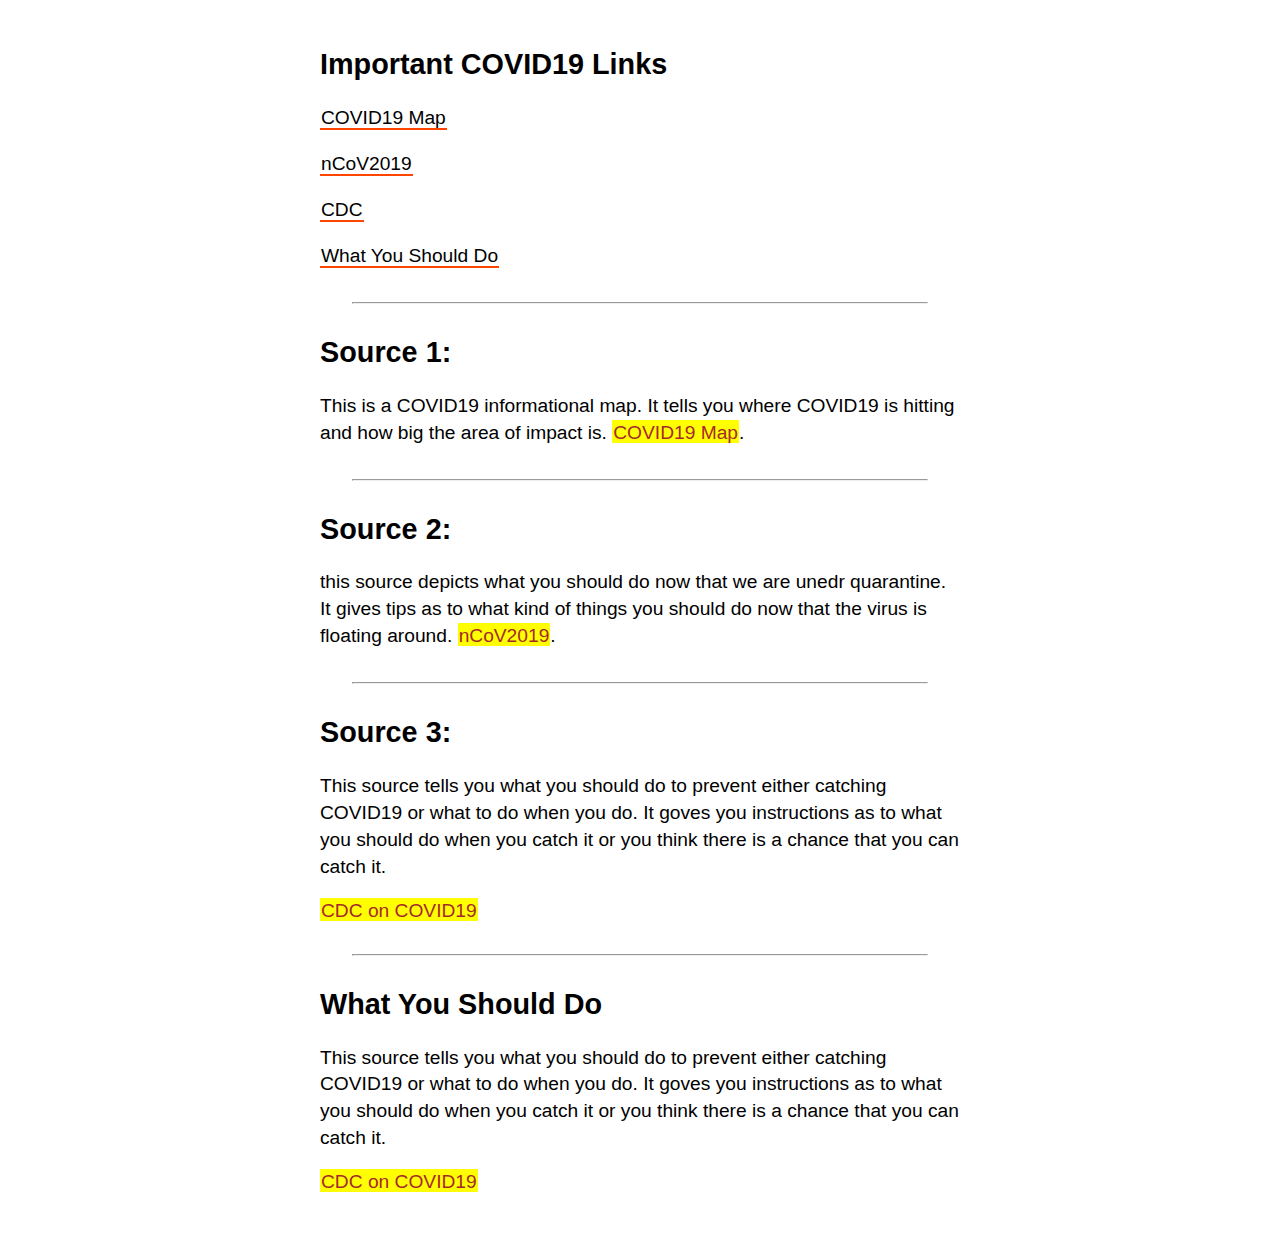
==== index.html @ eac73d30 "Update index.html" ====
<DOCTYPE html>
	<!DOCTYPE html>
	<html>
	<head>
		<title>COVID19 Page</title>
		<link rel="stylesheet" type="text/css" href="intersession.css">
	</head>
	<body>
	<h2>Important COVID19 Links</h2>

<p>
  <a class="fancy-underline" href="#mdn">COVID19 Map</a>
</p>

<p>
  <a class="fancy-underline" href="#fancy">nCoV2019</a>
</p>

<p>
  <a class="fancy-underline" href="#overriding">CDC</a>
</p>

<p>
  <a class="fancy-underline" href="#what">What You Should Do</a>
</p>

<hr>

<!-- Learn about this code on MDN: https://developer.mozilla.org/en-US/docs/Learn/CSS/Styling_text/Styling_links -->

<h2 id="mdn">
  Source 1:
</h2>

<p>This is a COVID19 informational map. It tells you where COVID19 is hitting and how big the area of impact is. 
<a id="ms-link" target="_blank" href="https://gisanddata.maps.arcgis.com/apps/opsdashboard/index.html#/bda7594740fd40299423467b48e9ecf6">COVID19 Map</a>.</p>

<hr>

<h2 id="fancy">Source 2:</h2>
<p> this source depicts what you should do now that we are unedr quarantine. It gives tips as to what kind of things you should do now that the virus is floating around.
<a id="ms-link" href="https://www.cdph.ca.gov/Programs/CID/DCDC/Pages/Immunization/ncov2019.aspx" target="_blank">nCoV2019</a>.

<hr>

<h2>Source 3:</h2>

<p>This source tells you what you should do to prevent either catching COVID19 or what to do when you do. It goves you instructions as to what you should do when you catch it or you think there is a chance that you can catch it.</p>
 <a id="ms-link" href="https://www.cdc.gov/coronavirus/2019-ncov/about/index.html">CDC on COVID19</a> 

<hr>

<h2>What You Should Do</h2>

<p>This source tells you what you should do to prevent either catching COVID19 or what to do when you do. It goves you instructions as to what you should do when you catch it or you think there is a chance that you can catch it.</p>
 <a id="what" href="https://www.cdc.gov/coronavirus/2019-ncov/about/index.html">CDC on COVID19</a> 

	</body>
	</html>
---- intersession.css ----
body {
  padding-top: 3rem;
  padding-bottom: 3rem;
  width: 50%;
  margin: 0 auto;
  font-size: 1.2rem;
  font-family: sans-serif;
}


hr {
  margin: 2rem;  
}

p {
  line-height: 1.4;
}

a {
  outline: none;
  text-decoration: none;
  padding: 2px 1px 0;
}

a:link {
  color: brown;
  background: yellow;
}

a:visited {
  color: yellow;
  background: brown;
}

a:focus {
  border-bottom: 1px solid;
  background: #purple;
}

a:hover {
  border-bottom: 1px solid;     
  background: turquoise;
}

a:active {
  background: blue;
  color: green;
}

a#new-link {
  color: white !important;
}

a:hover#new-link {
  color: magenta !important;
}

a:active#new-link {
  color: teal !important;
  background: gray !important;
}

.fancy-underline {
  color: black !important;
  background: none !important;
  border-bottom: 2px solid orangered;
}

.fancy-underline:hover, .fancy-underline:active, .fancy-underline:visited {
  opacity: 70%;
  border-bottom: 3px solid coral;
}
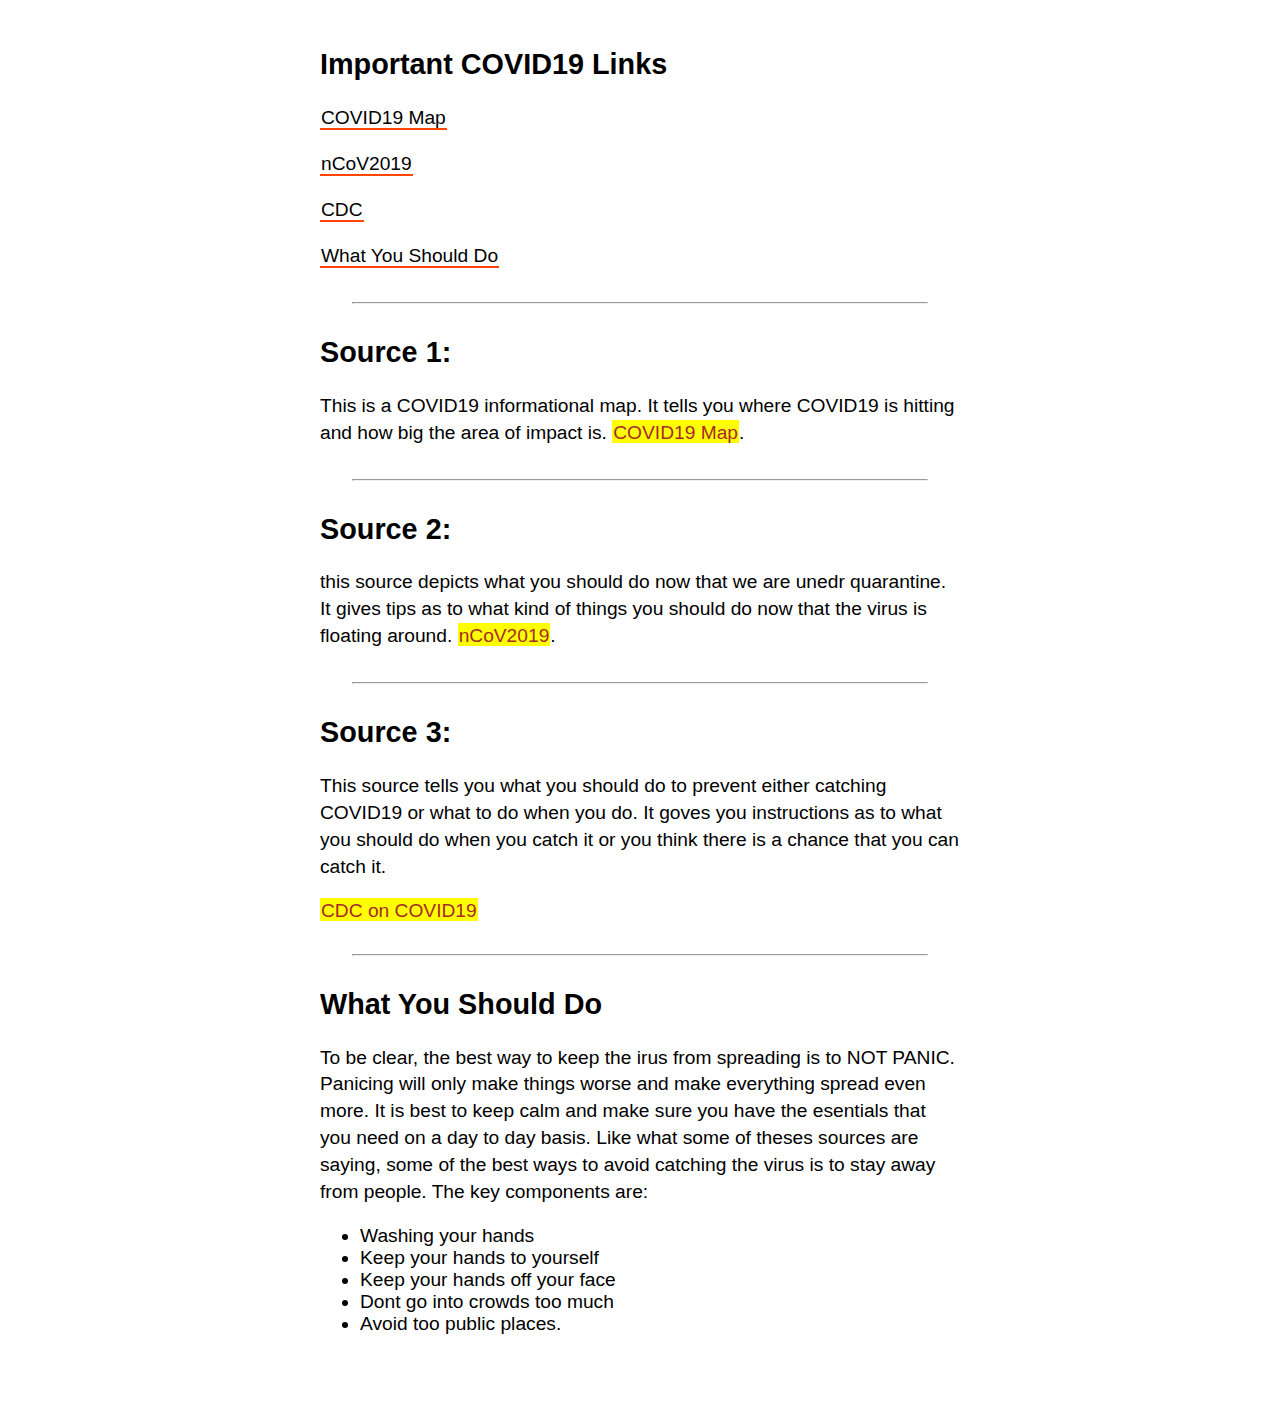
==== commit 0c1fdd59: "Update index.html" ====
--- a/index.html
+++ b/index.html
@@ -26,8 +26,6 @@
 
 <hr>
 
-<!-- Learn about this code on MDN: https://developer.mozilla.org/en-US/docs/Learn/CSS/Styling_text/Styling_links -->
-
 <h2 id="mdn">
   Source 1:
 </h2>
@@ -52,8 +50,14 @@
 
 <h2>What You Should Do</h2>
 
-<p>This source tells you what you should do to prevent either catching COVID19 or what to do when you do. It goves you instructions as to what you should do when you catch it or you think there is a chance that you can catch it.</p>
- <a id="what" href="https://www.cdc.gov/coronavirus/2019-ncov/about/index.html">CDC on COVID19</a> 
+<p id="what">To be clear, the best way to keep the irus from spreading is to NOT PANIC. Panicing will only make things worse and make everything spread even more. It is best to keep calm and make sure you have the esentials that you need on a day to day basis. Like what some of theses sources are saying, some of the best ways to avoid catching the virus is to stay away from people. The key components are:</p>
+<ul>
+	<li>Washing your hands</li>
+	<li>Keep your hands to yourself</li>
+	<li>Keep your hands off your face</li>
+	<li>Dont go into crowds too much</li>
+	<li>Avoid too public places.</li>
+</ul>
 
 	</body>
 	</html>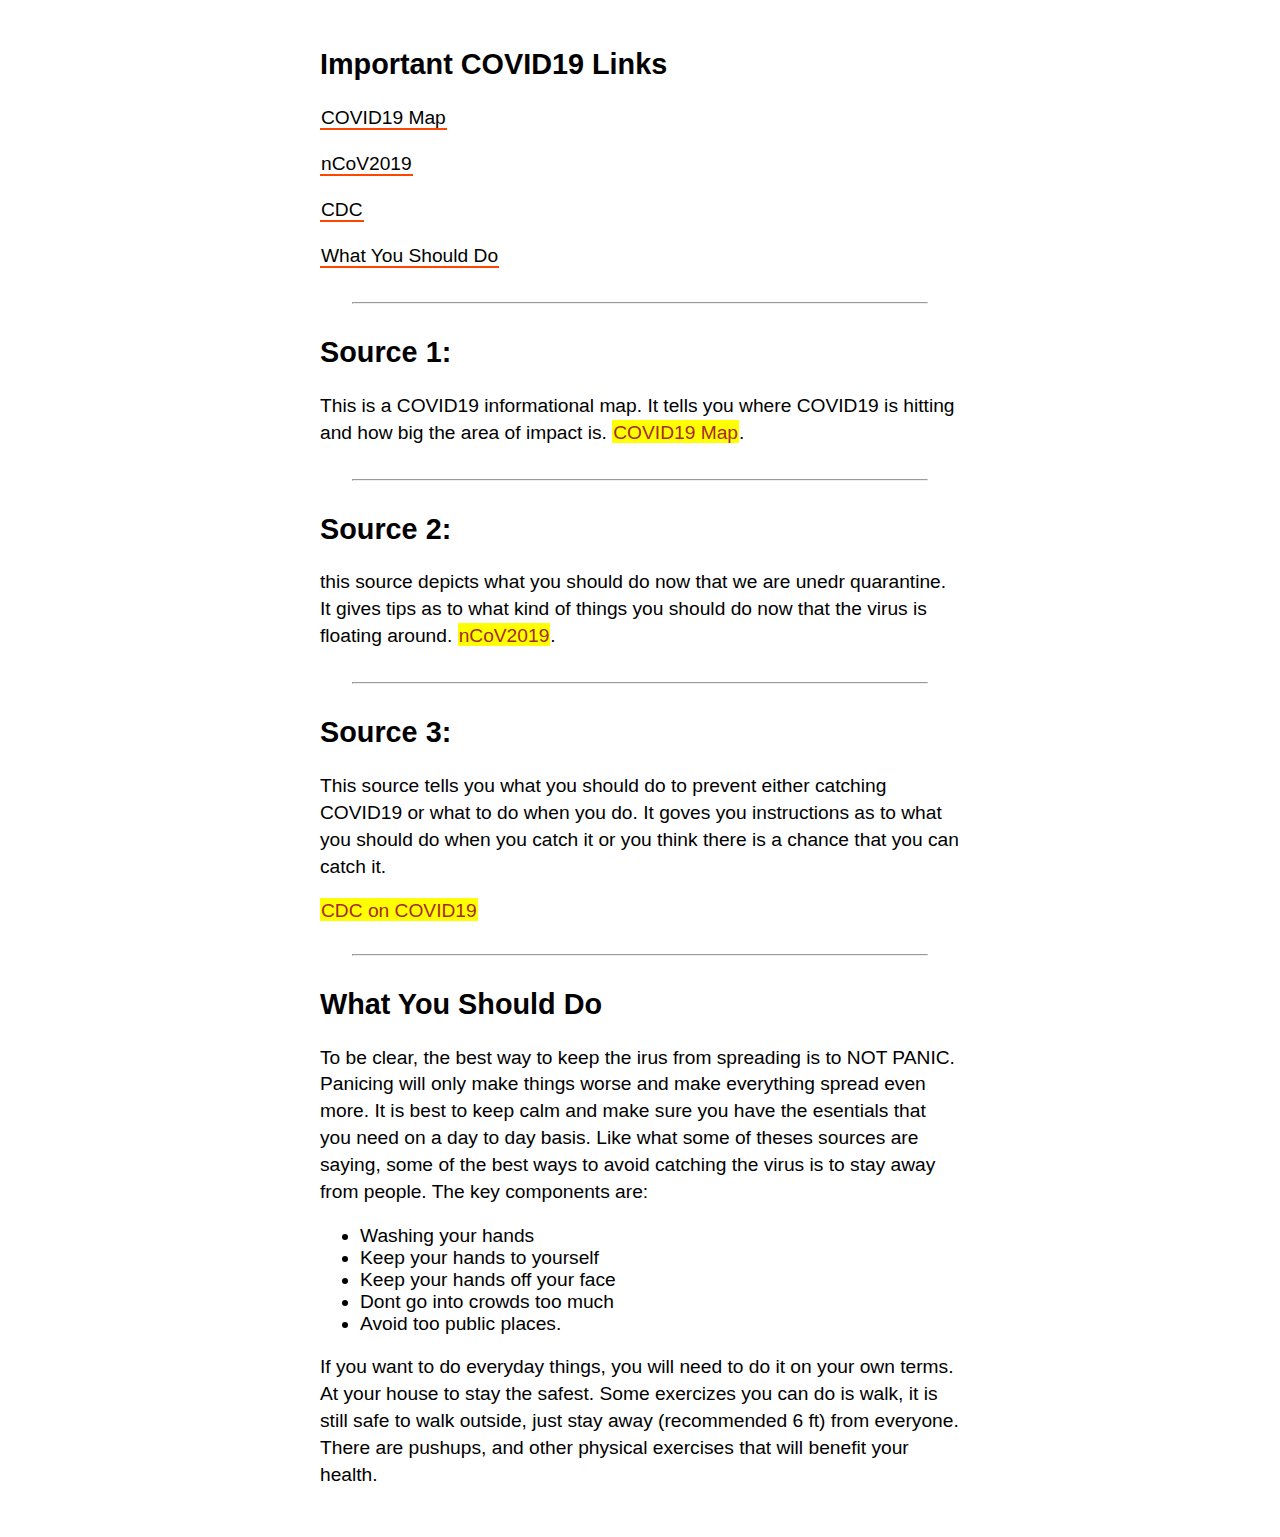
==== commit 57f69de5: "Update index.html" ====
--- a/index.html
+++ b/index.html
@@ -59,5 +59,7 @@
 	<li>Avoid too public places.</li>
 </ul>
 
+<p>If you want to do everyday things, you will need to do it on your own terms. At your house to stay the safest. Some exercizes you can do is walk, it is still safe to walk outside, just stay away (recommended 6 ft) from everyone. There are pushups, and other physical exercises that will benefit your health.</p>
+
 	</body>
 	</html>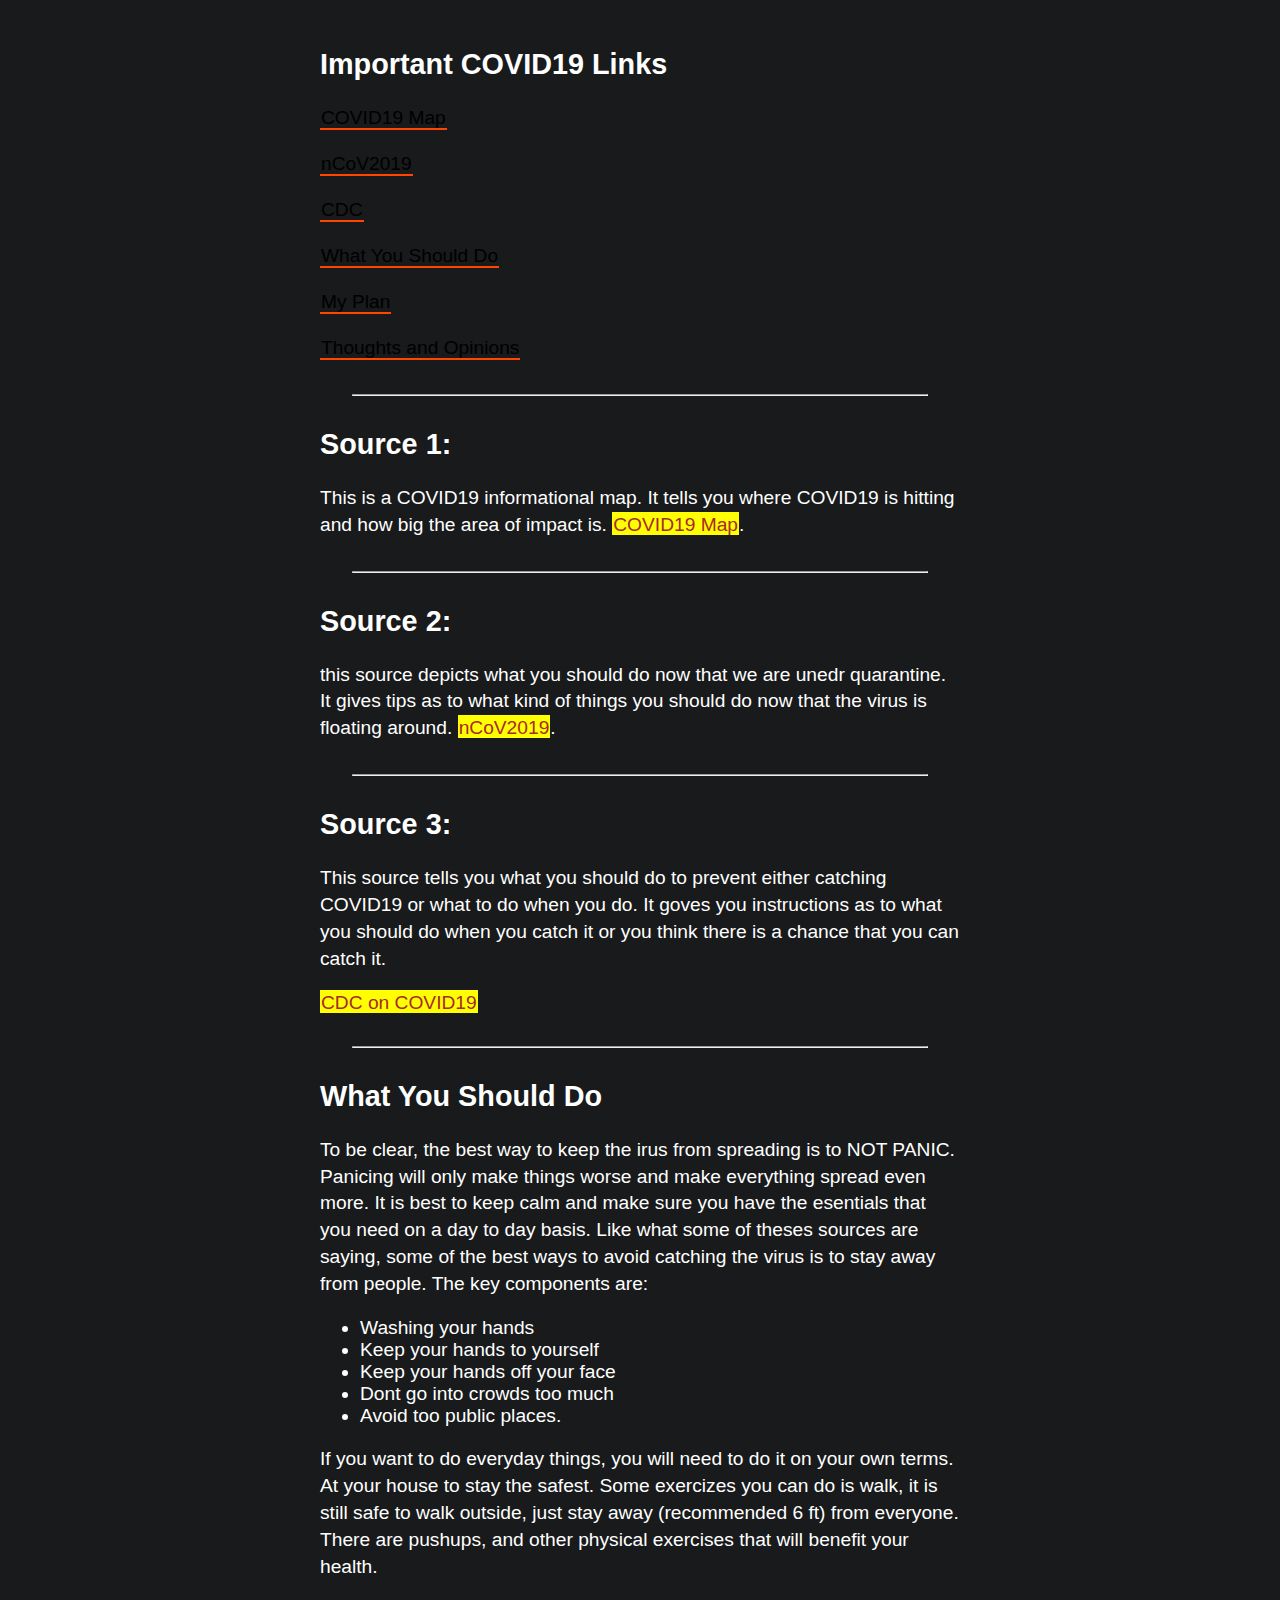
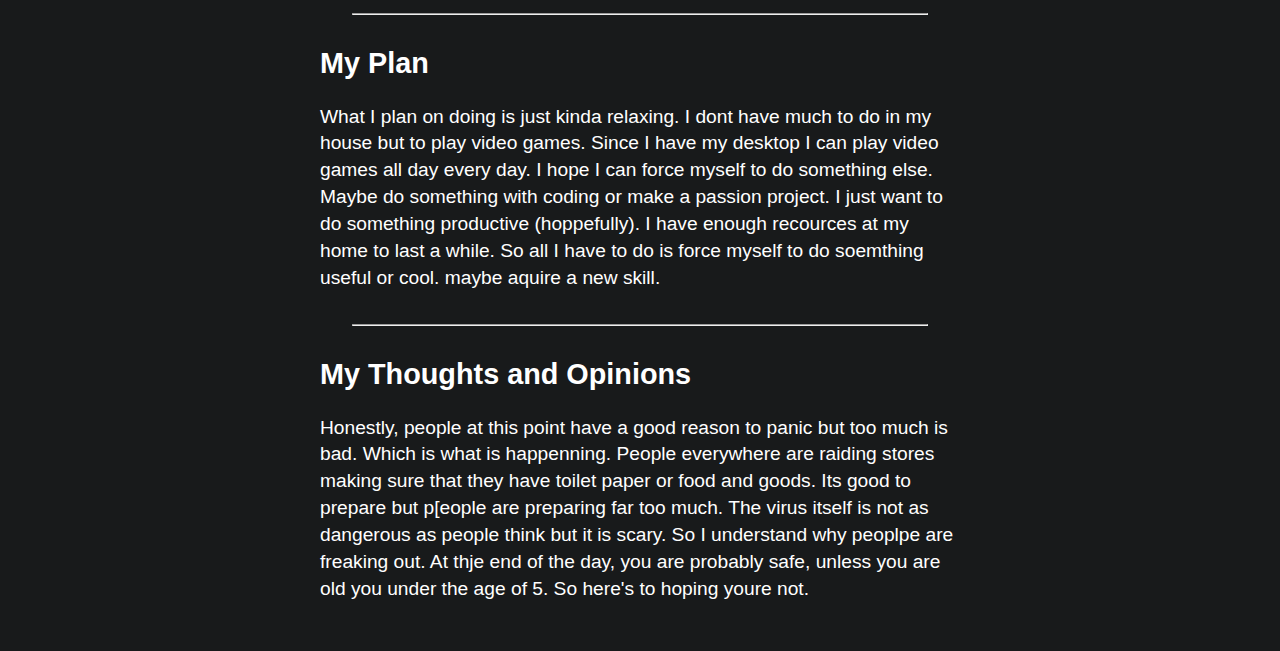
==== commit 36a41635: "day 3" ====
--- a/index.html
+++ b/index.html
@@ -22,6 +22,14 @@
 
 <p>
   <a class="fancy-underline" href="#what">What You Should Do</a>
+</p>
+
+<p>
+  <a class="fancy-underline" href="#plan">My Plan</a>
+</p>
+
+<p>
+  <a class="fancy-underline" href="#tap">Thoughts and Opinions</a>
 </p>
 
 <hr>
@@ -61,5 +69,20 @@
 
 <p>If you want to do everyday things, you will need to do it on your own terms. At your house to stay the safest. Some exercizes you can do is walk, it is still safe to walk outside, just stay away (recommended 6 ft) from everyone. There are pushups, and other physical exercises that will benefit your health.</p>
 
+<hr>
+
+<h2 id="plan">My Plan</h2>
+
+<p>
+What I plan on doing is just kinda relaxing. I dont have much to do in my house but to play video games. Since I have my desktop I can play video games all day every day. I hope I can force myself to do something else. Maybe do something with coding or make a passion project. I just want to do something productive (hoppefully). I have enough recources at my home to last a while. So all I have to do is force myself to do soemthing useful or cool. maybe aquire a new skill.
+</p>
+
+<hr>
+
+<h2 id="tap"> My Thoughts and Opinions </h2>
+
+<p>
+Honestly, people at this point have a good reason to panic but too much is bad. Which is what is happenning. People everywhere are raiding stores making sure that they have toilet paper or food and goods. Its good to prepare but p[eople are preparing far too much. The virus itself is not as dangerous as people think but it is scary. So I understand why peoplpe are freaking out. At thje end of the day, you are probably safe, unless you are old you under the age of 5. So here's to hoping youre not.
+</p>
 	</body>
 	</html>--- a/intersession.css
+++ b/intersession.css
@@ -5,6 +5,8 @@
   margin: 0 auto;
   font-size: 1.2rem;
   font-family: sans-serif;
+  background-color: #181a1b;
+  color:#ffffff;
 }
 
 
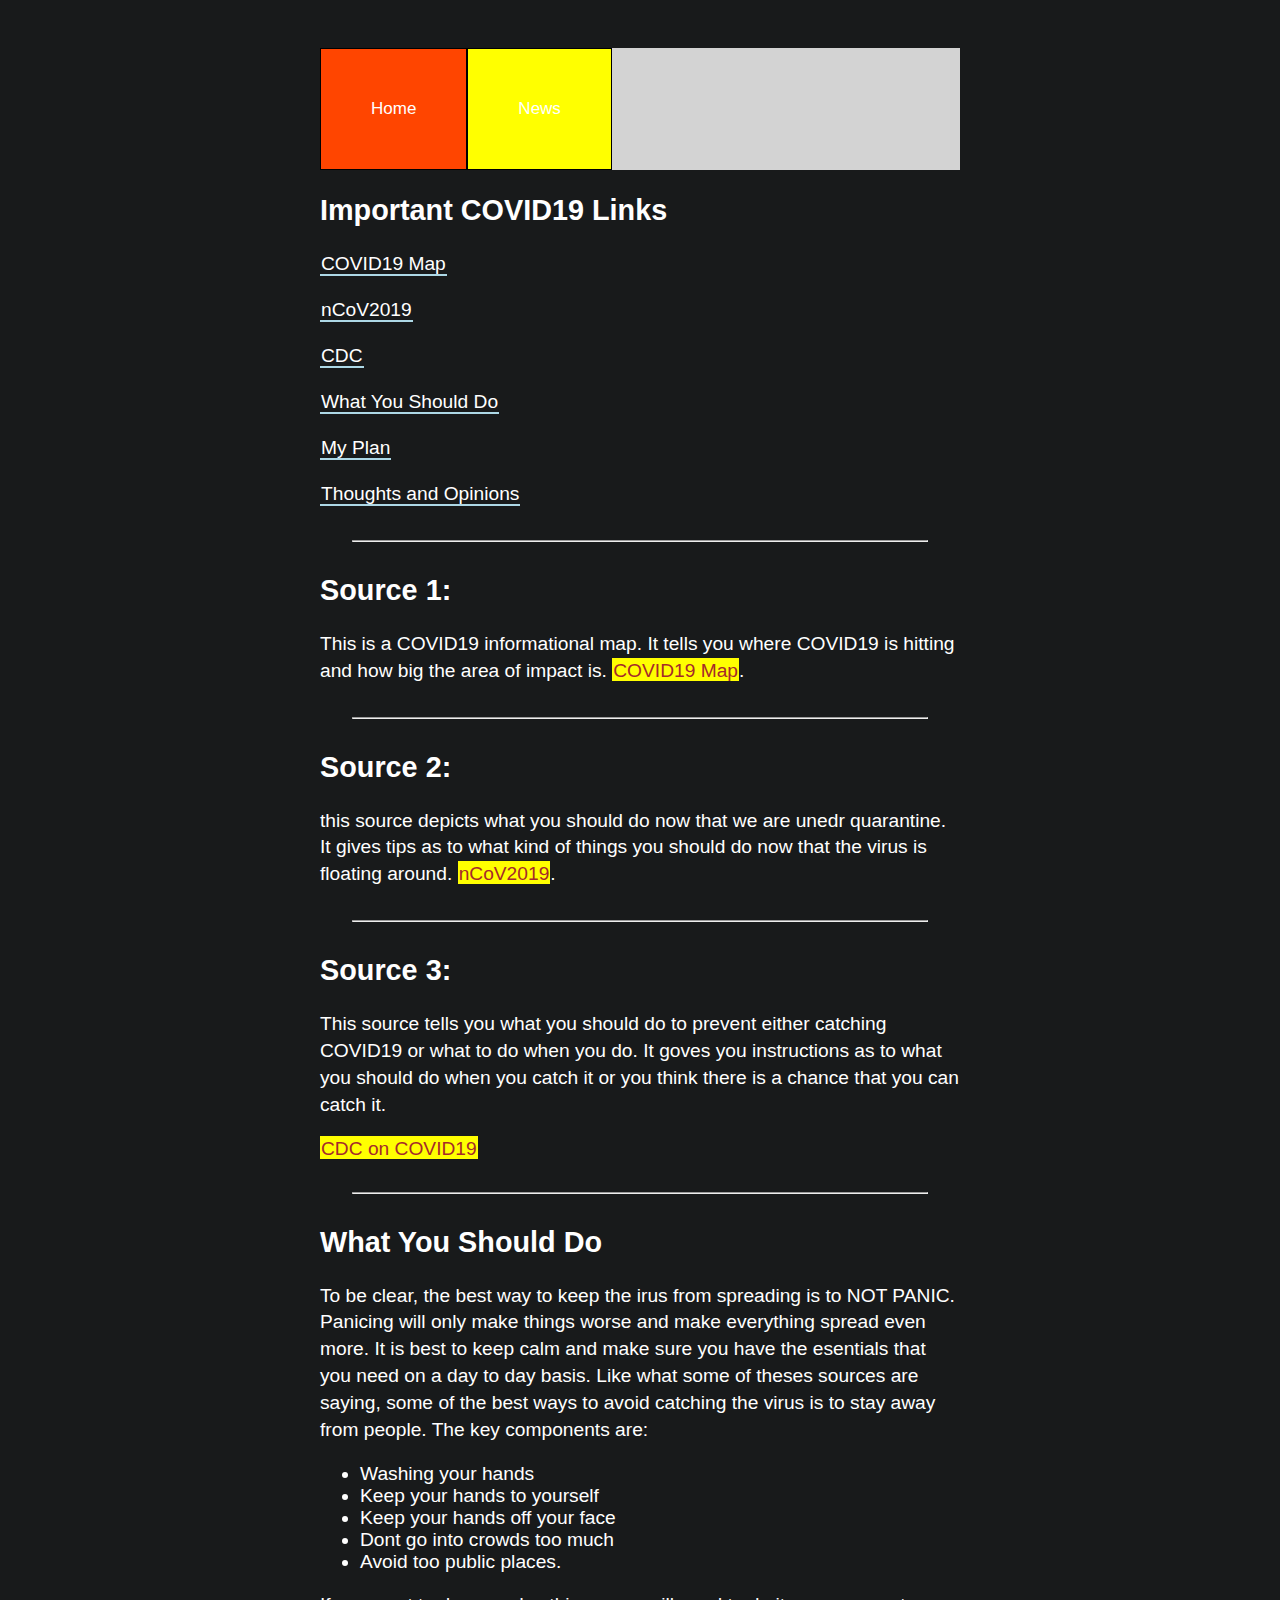
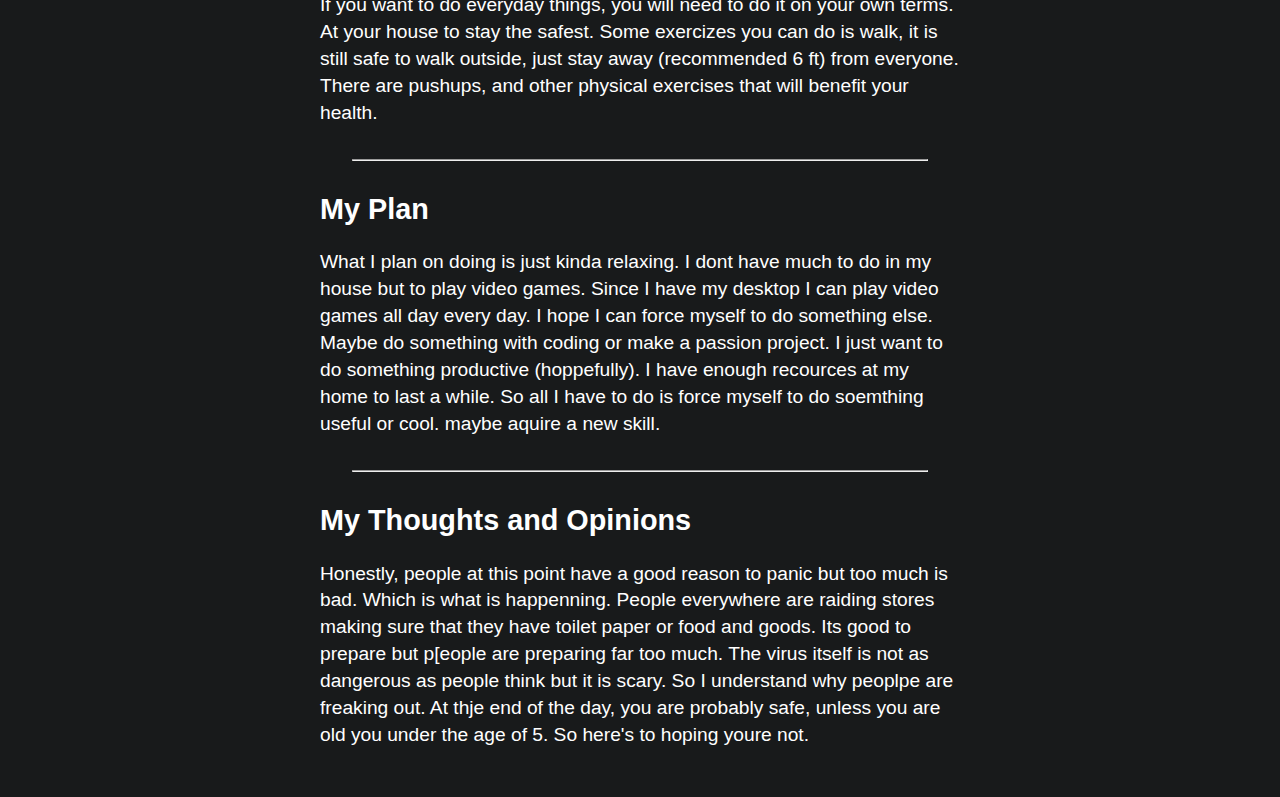
==== commit 7704c0c9: "making second page" ====
--- a/index.html
+++ b/index.html
@@ -6,30 +6,38 @@
 		<link rel="stylesheet" type="text/css" href="intersession.css">
 	</head>
 	<body>
+
+		<div class="topnav">
+  <a class="active" href="#home">Home</a>
+  <a href="intersession2.html">News</a>
+
+</div>
+
+
 	<h2>Important COVID19 Links</h2>
 
 <p>
-  <a class="fancy-underline" href="#mdn">COVID19 Map</a>
+  <a class="fancy-underline" class="top" href="#mdn">COVID19 Map</a>
 </p>
 
 <p>
-  <a class="fancy-underline" href="#fancy">nCoV2019</a>
+  <a class="fancy-underline" class="top" href="#fancy">nCoV2019</a>
 </p>
 
 <p>
-  <a class="fancy-underline" href="#overriding">CDC</a>
+  <a class="fancy-underline" class="top" href="#overriding">CDC</a>
 </p>
 
 <p>
-  <a class="fancy-underline" href="#what">What You Should Do</a>
+  <a class="fancy-underline" class="top" href="#what">What You Should Do</a>
 </p>
 
 <p>
-  <a class="fancy-underline" href="#plan">My Plan</a>
+  <a class="fancy-underline" class="top" href="#plan">My Plan</a>
 </p>
 
 <p>
-  <a class="fancy-underline" href="#tap">Thoughts and Opinions</a>
+  <a class="fancy-underline" class="top" href="#tap">Thoughts and Opinions</a>
 </p>
 
 <hr>
--- a/intersession.css
+++ b/intersession.css
@@ -9,6 +9,30 @@
   color:#ffffff;
 }
 
+.topnav {
+  background-color: lightgrey;
+  overflow: hidden;
+}
+
+.topnav a {
+  float: left;
+  color: white !important;
+  border: solid black 1px;
+  text-align: center;
+  padding: 50px 50px;
+  text-decoration: none;
+  font-size: 17px;
+}
+
+.topnav a:hover {
+  background-color: purple;
+  color: black;
+}
+
+.topnav a.active {
+  background-color: orangered;
+  color: white;
+}
 
 hr {
   margin: 2rem;  
@@ -29,18 +53,18 @@
   background: yellow;
 }
 
-a:visited {
+ a:visited {
   color: yellow;
   background: brown;
 }
 
 a:focus {
-  border-bottom: 1px solid;
-  background: #purple;
+
+  background: purple;
 }
 
-a:hover {
-  border-bottom: 1px solid;     
+ a:hover {
+   
   background: turquoise;
 }
 
@@ -63,9 +87,9 @@
 }
 
 .fancy-underline {
-  color: black !important;
+  color: white !important;
   background: none !important;
-  border-bottom: 2px solid orangered;
+  border-bottom: 2px solid lightblue;
 }
 
 .fancy-underline:hover, .fancy-underline:active, .fancy-underline:visited {
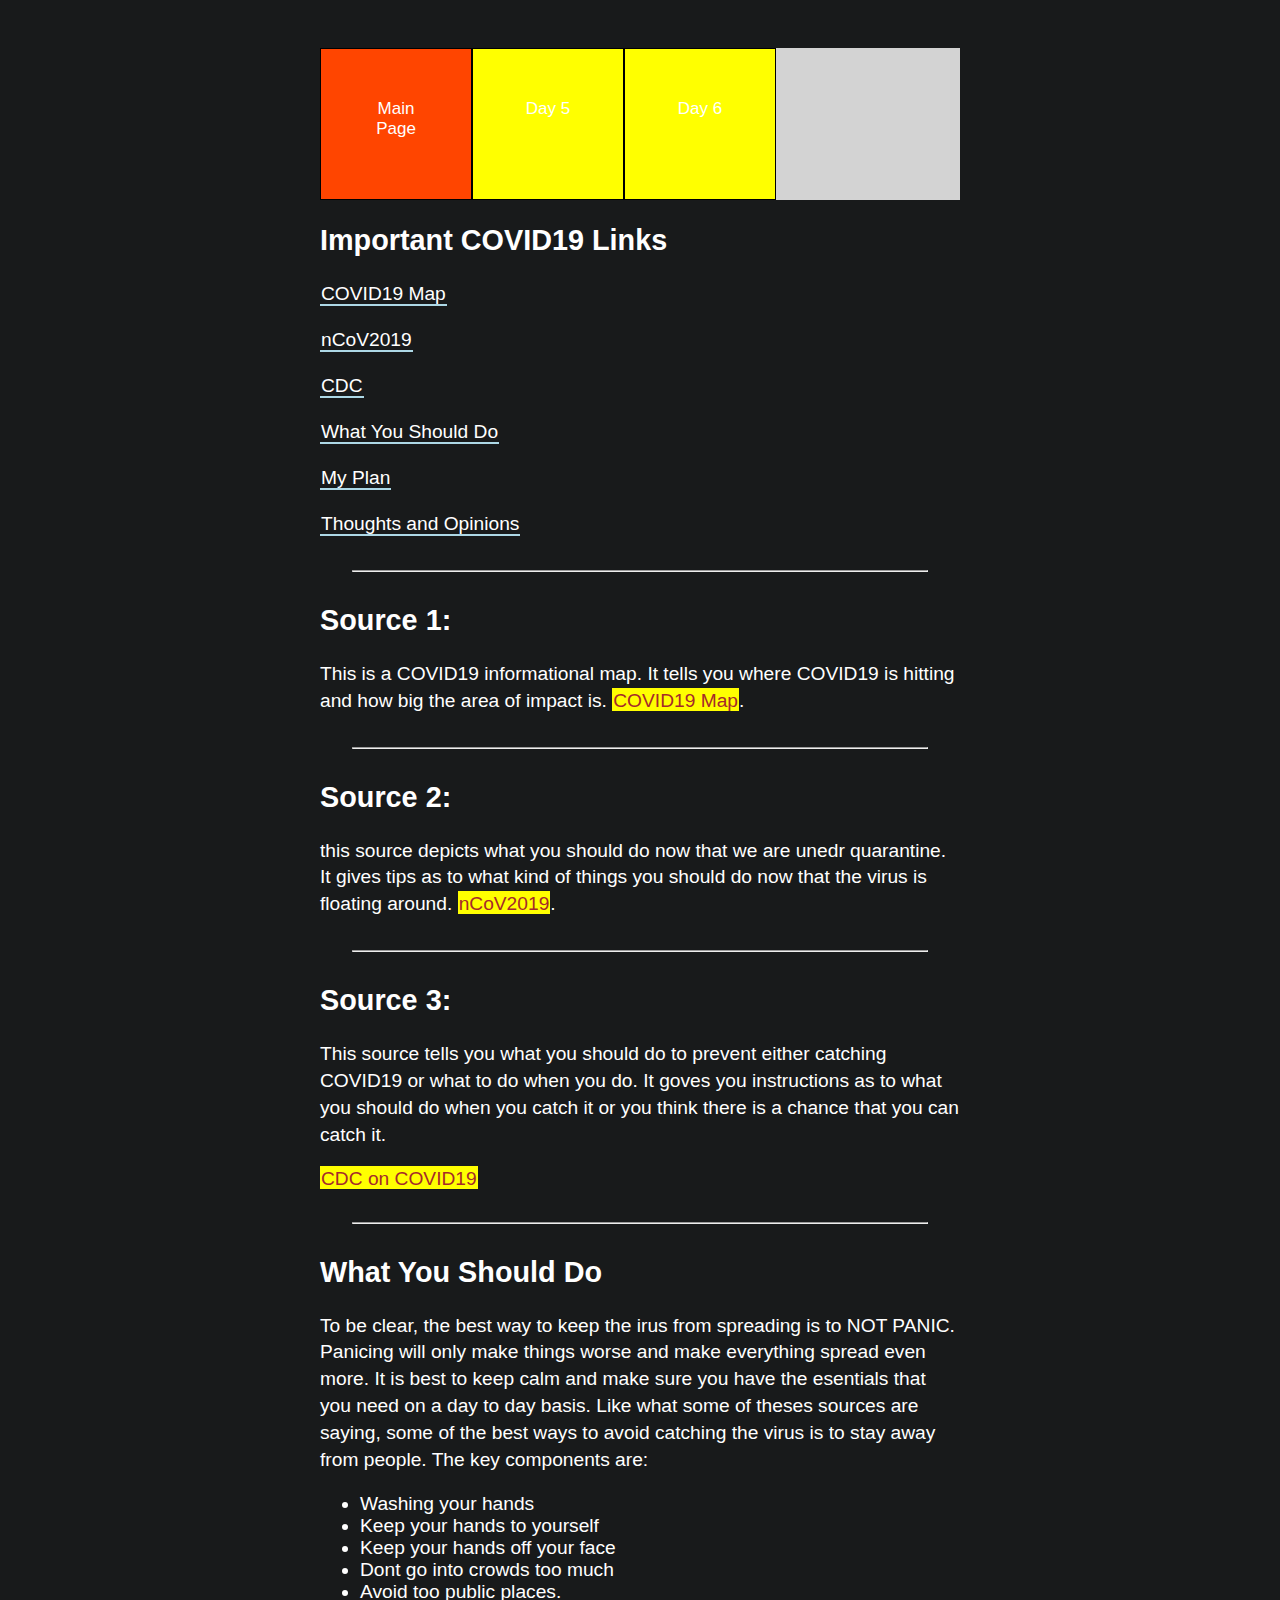
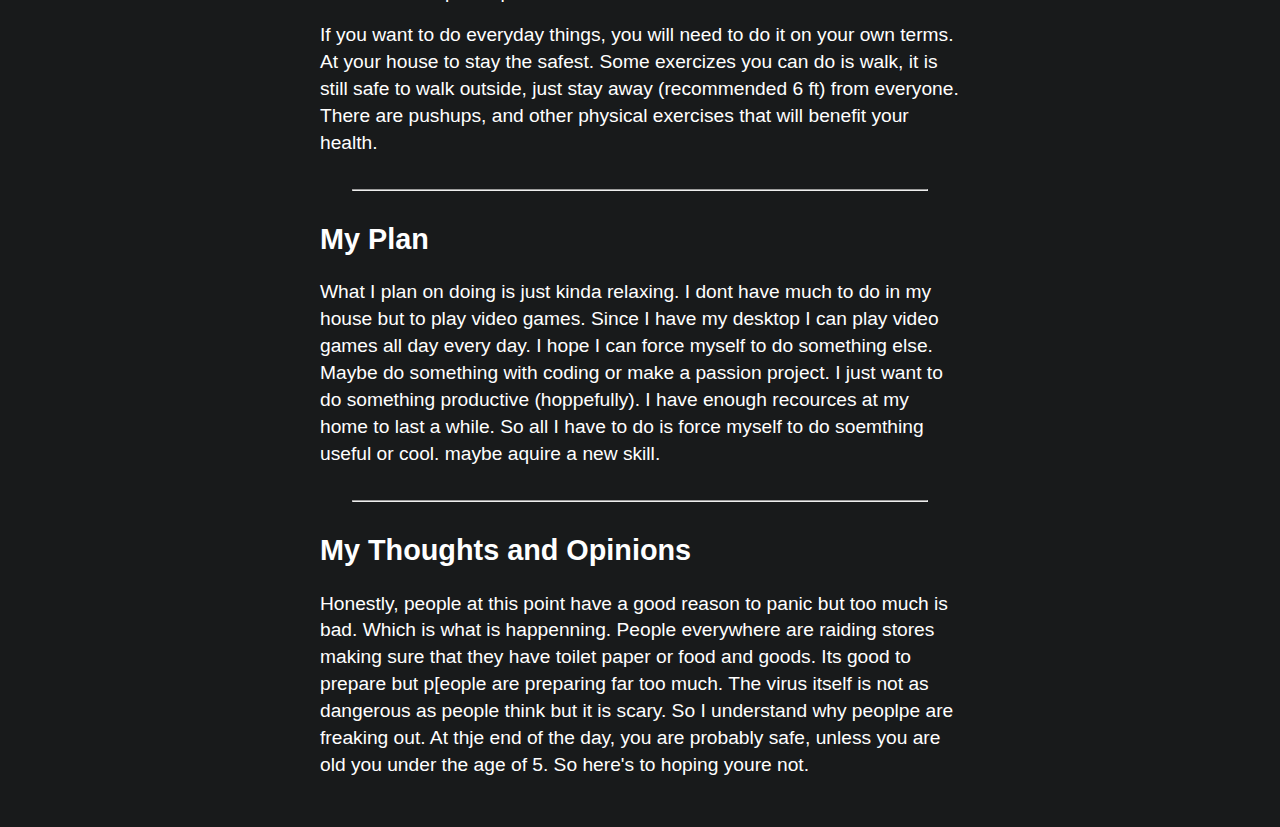
==== commit c1115067: "day 6" ====
--- a/index.html
+++ b/index.html
@@ -7,10 +7,10 @@
 	</head>
 	<body>
 
-		<div class="topnav">
-  <a class="active" href="#home">Home</a>
-  <a href="intersession2.html">News</a>
-
+	<div class="topnav">
+  <a class="active" href="index.html">Main Page</a>
+  <a href="intersession2.html">Day 5</a>
+    <a href="day6.html">Day 6</a>
 </div>
 
 
--- a/intersession.css
+++ b/intersession.css
@@ -15,6 +15,8 @@
 }
 
 .topnav a {
+  width: 50px;
+  height: 50px;
   float: left;
   color: white !important;
   border: solid black 1px;
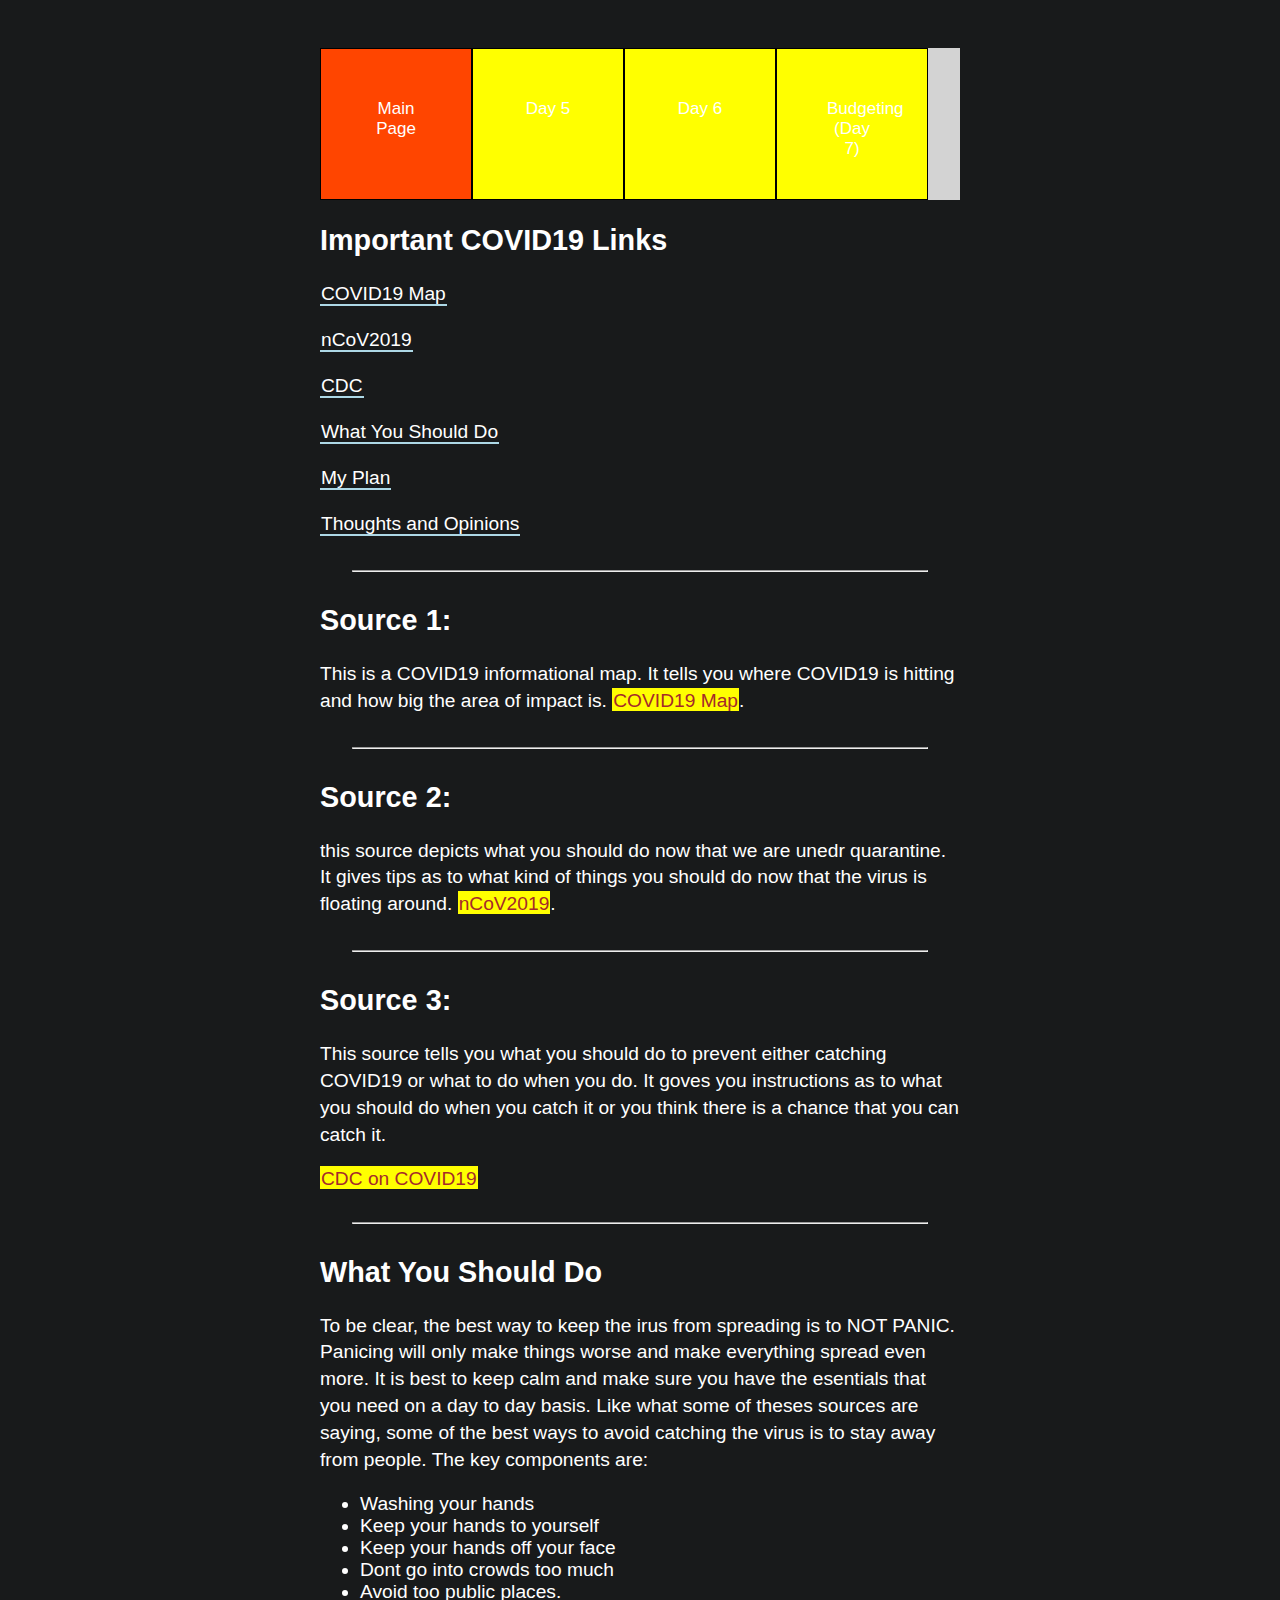
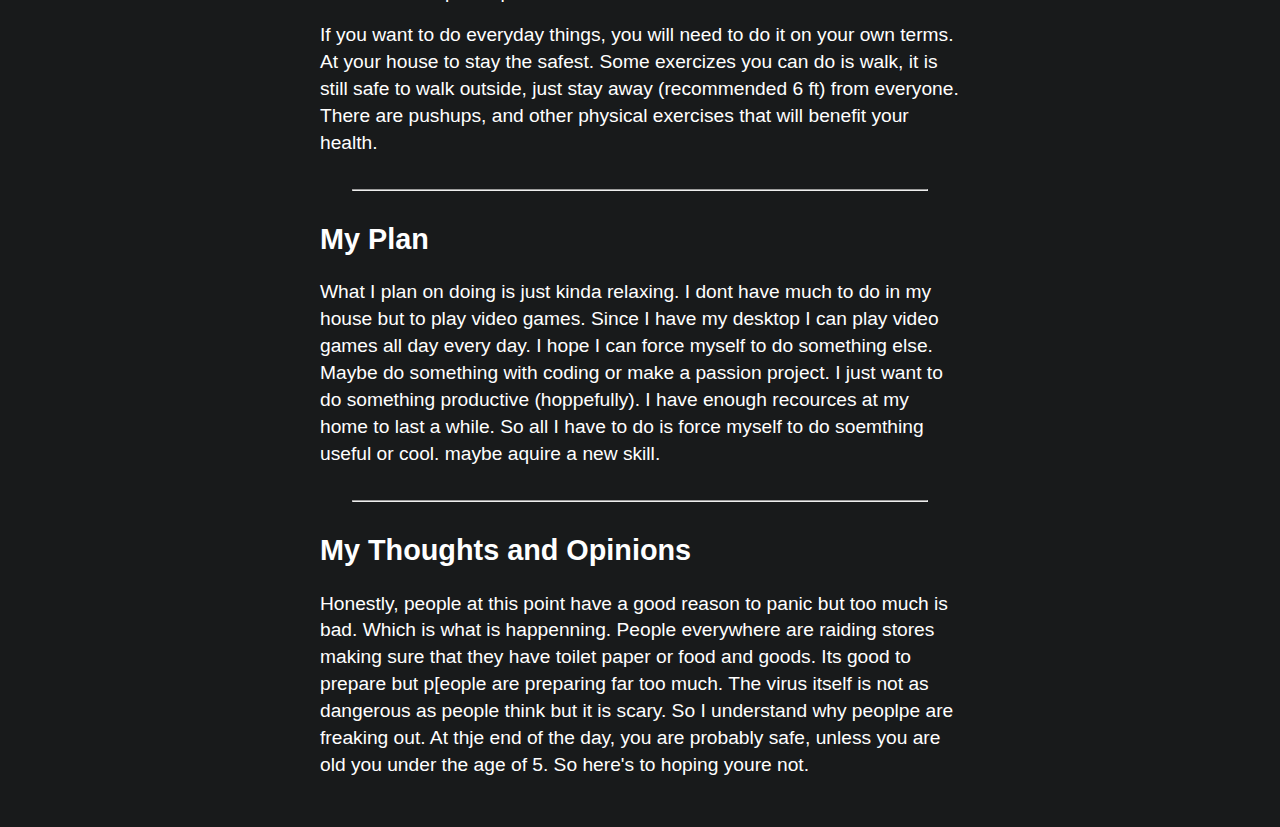
==== commit e2dc760e: "day7" ====
--- a/index.html
+++ b/index.html
@@ -11,6 +11,7 @@
   <a class="active" href="index.html">Main Page</a>
   <a href="intersession2.html">Day 5</a>
     <a href="day6.html">Day 6</a>
+    <a href="day7.html">Budgeting (Day 7)</a>
 </div>
 
 
--- a/intersession.css
+++ b/intersession.css
@@ -34,6 +34,33 @@
 .topnav a.active {
   background-color: orangered;
   color: white;
+}
+
+.sub-topnav {
+  background-color: darkgrey;
+  overflow: hidden;
+  margin: 50px 0px;
+}
+
+.sub-topnav a {
+  float: left;
+  background-color: #3b3a38;
+  color: white !important;
+  border: solid black 1px;
+  text-align: center;
+  padding: 10px 20px;
+  text-decoration: none;
+  font-size: 17px;
+}
+
+.sub-topnav a:hover {
+  background-color: lightgrey;
+  color: white;
+}
+
+.sub-topnav a.active {
+  background-color: grey;
+  color: black !important;
 }
 
 hr {
@@ -97,4 +124,9 @@
 .fancy-underline:hover, .fancy-underline:active, .fancy-underline:visited {
   opacity: 70%;
   border-bottom: 3px solid coral;
+}
+
+#soda {
+width: 450px;
+height: 450px;
 }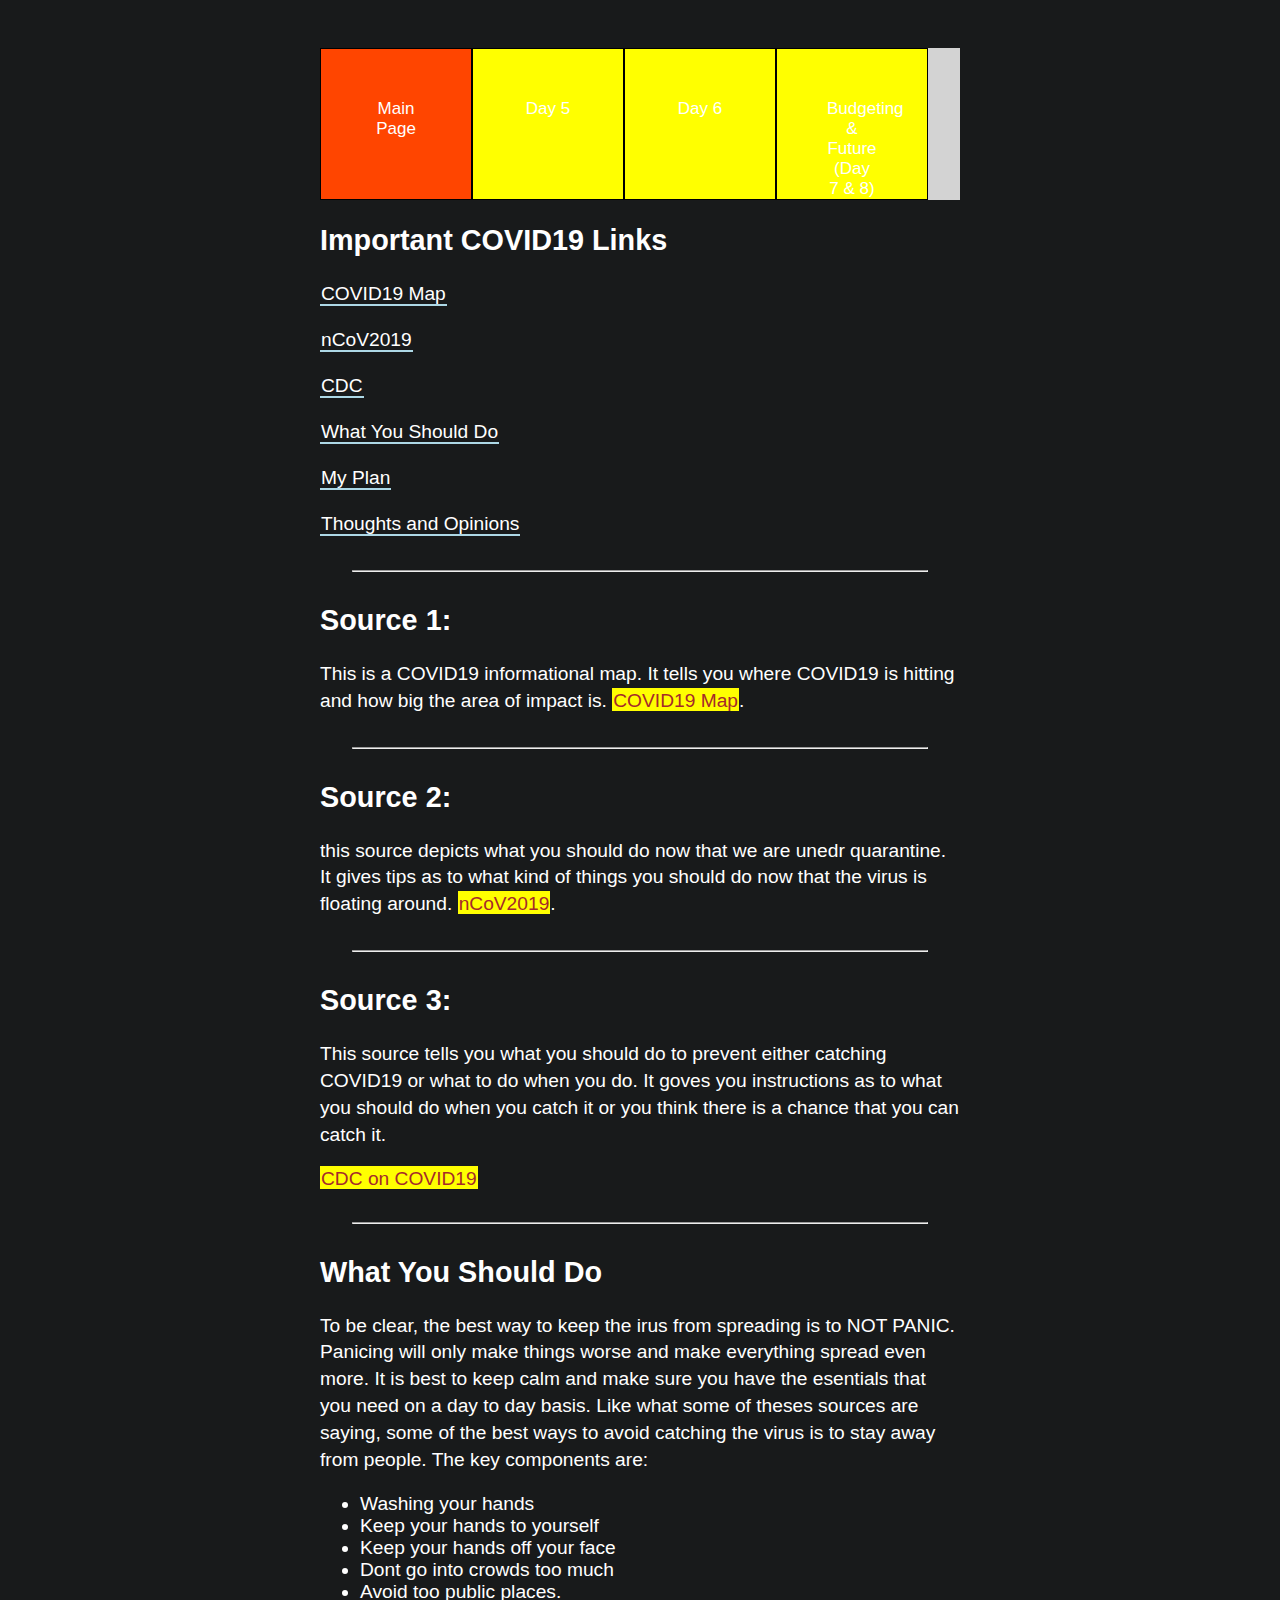
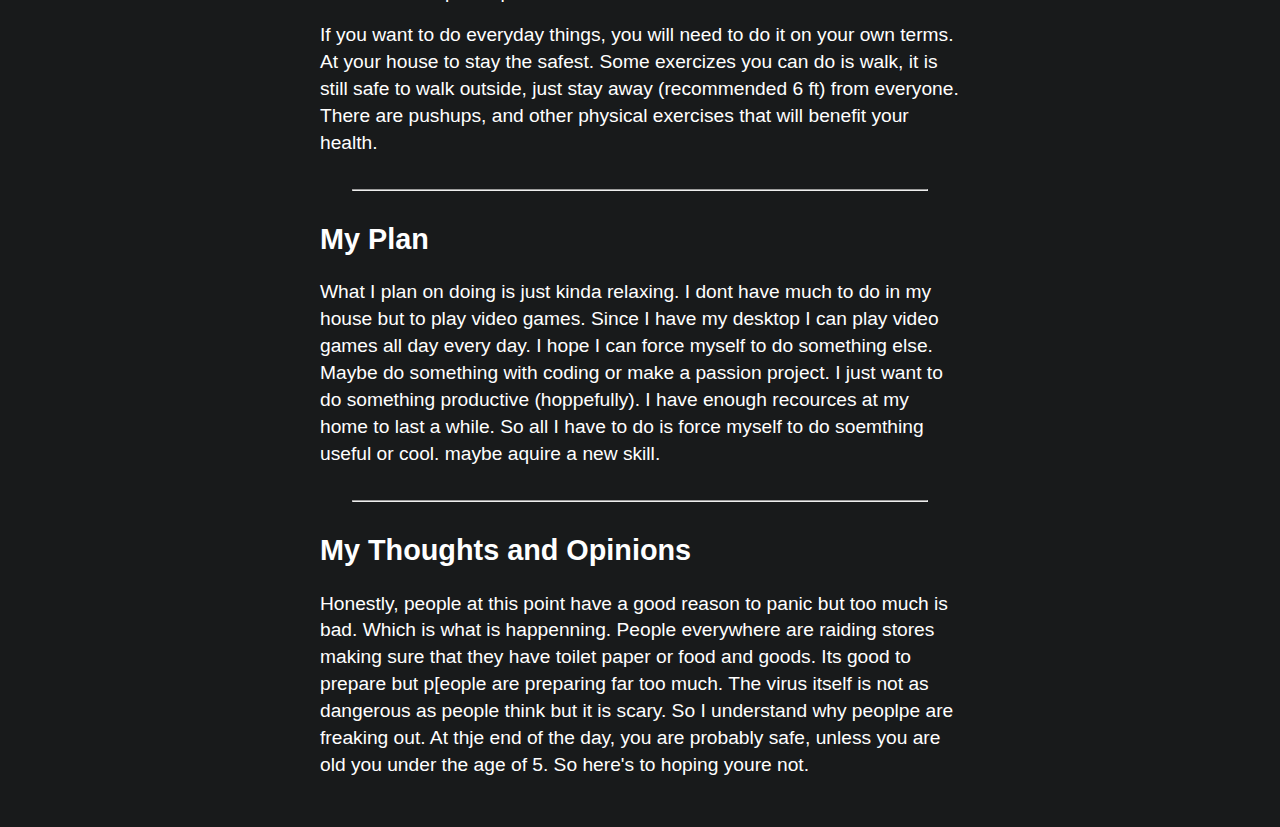
==== commit 695915a2: "merging" ====
--- a/index.html
+++ b/index.html
@@ -11,7 +11,7 @@
   <a class="active" href="index.html">Main Page</a>
   <a href="intersession2.html">Day 5</a>
     <a href="day6.html">Day 6</a>
-    <a href="day7.html">Budgeting (Day 7)</a>
+    <a href="day7.html">Budgeting & Future (Day 7 & 8)</a>
 </div>
 
 
